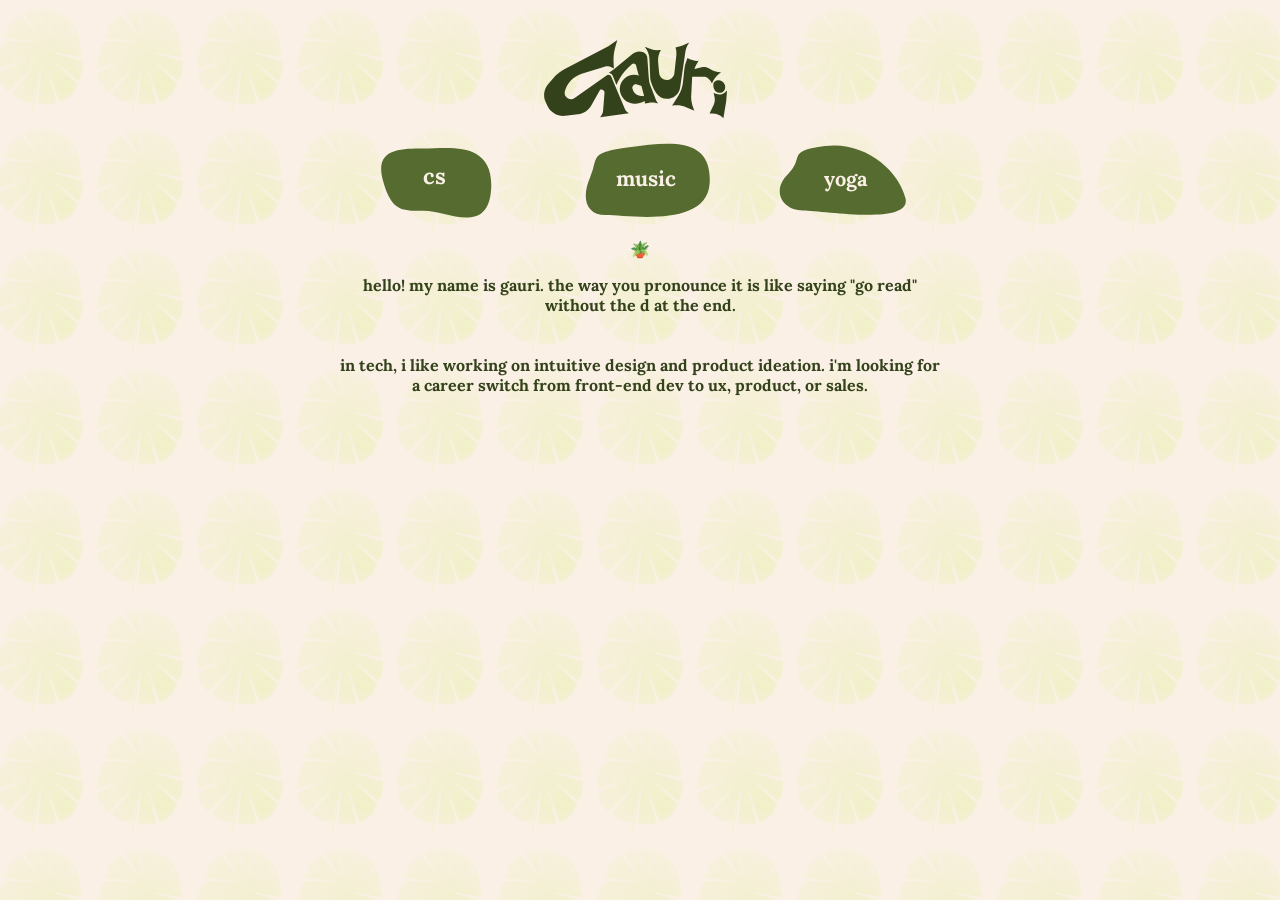
==== index.html @ 3ef173cd "skeleton website" ====
<!DOCTYPE html>
<html lang="en">

<head>
  <title>gauri</title>
  <meta charset="utf-8">
  <meta name="viewport" content="width=device-width, initial-scale=1">
  <link rel="stylesheet" type="text/css" href="style.css">
  <script src="https://ajax.googleapis.com/ajax/libs/jquery/3.6.0/jquery.min.js"></script>
  <script src="function.js"></script>
  <!-- todo add favicon -->
</head>

<body>
  <div class="main">
    <svg id="logo" viewBox="0 0 315 132" xmlns="http://www.w3.org/2000/svg">
      <path id="g"
        d="M115.938 45.3522L112.743 43.6297C109.19 41.7139 105.015 41.3109 101.161 42.5117L64.778 53.8492C51.6801 57.9307 41.5728 68.4175 37.9767 81.657V81.657C35.5062 90.7523 45.8003 97.9302 53.4808 92.4676L104.292 56.3291C106.9 54.4744 110.555 55.5127 111.798 58.4614L133.313 109.499C134.408 112.096 136.317 114.267 138.752 115.684L140 116.411L94.0625 123L96.723 118.993C97.8475 117.299 98.5233 115.348 98.687 113.321L101.05 84.0548C101.354 80.299 97.5236 77.582 94.0625 79.0714V79.0714L79.9514 104.087C75.5803 111.836 67.7867 117.047 58.9554 118.124L38.9652 120.564C27.0346 122.02 15.5058 115.699 10.3172 104.857L7.62297 99.2279C2.9922 89.552 4.52857 78.0525 11.5371 69.9316L19.1139 61.1522C24.5514 54.8516 31.1315 49.6363 38.5072 45.7812L107.188 9.88393L121.406 0L118.132 11.5061C115.955 19.1589 115.043 27.1162 115.433 35.0632L115.938 45.3522Z" />
      <path id="a1"
        d="M145.512 22.1182C150.363 18.0964 157.037 17.0781 162.867 19.4704V19.4704C166.396 20.9186 168.805 24.236 169.089 28.0403L171.616 61.8575C171.871 65.2674 172.624 68.6216 173.851 71.8132L183.378 96.5854C183.496 96.891 183.651 97.181 183.839 97.4489L186.333 101L183.217 100.308C179.086 99.3895 174.813 99.3001 170.647 100.045L165.3 101V101C165.3 96.2745 164.689 91.5688 163.483 86.9999L151.151 40.3046C150.374 37.3654 146.733 36.3321 144.529 38.4257L138.587 44.0692C131.593 50.7123 125.928 58.6262 121.893 67.3882L120 71.5L113.929 56.432C113.334 54.9549 112.177 53.775 110.711 53.1522L108 52L115.5 47L145.512 22.1182Z" />
      <path id="a2"
        d="M132.406 61.7094C139.162 55.2603 149.197 53.6497 157.632 57.6607L161.5 59.5L166.542 75.1638L152.737 70.6477C148.664 69.3152 144.665 72.8654 145.505 77.0678V77.0678C146.849 83.7866 152.593 88.7287 159.437 89.0546L168.628 89.4923C169.279 89.5233 169.875 89.8689 170.224 90.419L172.5 94L160.849 98.8576C159.094 99.5893 157.265 100.13 155.394 100.47L152.865 100.93C142.511 102.812 132.189 97.4762 127.738 87.9394L127.547 87.5288C123.46 78.7711 125.415 68.3824 132.406 61.7094V61.7094Z" />
      <path id="u"
        d="M187.951 52.5371C188.524 58.8128 193.786 63.6167 200.088 63.6167V63.6167C206.3 63.6167 211.518 58.9452 212.202 52.7713L215.253 25.2383C215.746 20.7925 215.33 16.293 214.03 12.0131L214 11.915L222.775 9.53471C224.489 9.06975 226.162 8.46719 227.78 7.7329L236 4L234.827 5.76473C232.136 9.81485 230.373 14.4097 229.665 19.2205L221.366 75.5784C218.57 94.5685 193.909 100.235 183.104 84.37V84.37C180.512 80.564 178.421 76.44 176.882 72.0998L174.937 66.6136C174.233 64.627 173.832 62.5457 173.747 60.4397L172.545 30.5156C172.256 23.3284 169.569 16.3621 165 10.8069V10.8069L174.522 14.2731C179.437 16.0621 184.707 16.6573 189.897 16.0095L190.738 15.9046V15.9046C187.278 21.6448 185.741 28.3393 186.351 35.0136L187.951 52.5371Z" />
      <path id="r"
        d="M233.047 28.7254V28.7254C238.339 31.9032 244.533 33.4527 250.7 33.1882V33.1882L247.533 38.4405C246.104 40.81 244.959 43.3391 244.121 45.976V45.976L255.7 43.4755C260.044 42.5374 264.583 43.4123 268.267 45.898V45.898C273.45 49.395 279.56 51.2634 285.813 51.2634L286.5 51.2634L282.941 54.2256C278.112 58.2441 274.357 63.3987 272.012 69.2267V69.2267V69.2267C270.91 66.4838 269.167 64.0454 266.928 62.1163L265.175 60.6062C263.449 59.1196 261.247 58.3019 258.97 58.3019L240.49 58.3019L239.302 83.2947V83.2947C238.012 92.3756 239.301 101.636 243.021 110.02L244.121 112.5L230.784 106.885C223.75 103.924 216.001 103.094 208.5 104.5V104.5L218.287 89.1046C222.406 82.6257 224.977 75.2853 225.802 67.6525L228.115 46.2535C228.575 41.9913 229.582 37.8061 231.111 33.8008L233.047 28.7254Z" />
      <path id="i1"
        d="M292.941 76.2C292.149 81.8 288.512 84 283.05 84C277.587 84 274.148 77.5228 274.148 72C274.148 66.4772 277.587 64 283.05 64C288.512 64 294.325 70.6 292.941 76.2Z" />
      <path id="i2"
        d="M295.945 80.5L294.648 97.5L290.148 124.5L289.072 123.491C284.623 119.321 278.755 117 272.657 117L268.148 117L274.617 103.38C276.578 99.2517 277.066 94.576 275.999 90.1316L274.648 84.5L279.445 86.0352C284.211 87.5603 289.429 86.4257 293.131 83.0591L295.945 80.5Z" />
    </svg>
    <div id="buttons">
      <svg class="button" id="cs" viewbox="0 0 800 450" xmlns="http://www.w3.org/2000/svg">
        <path class="buttonsvg"
          d="m305.4,395.2c-102.20994,0 -147,1.34807 -185,-140c-38,-141.34807 82.79006,-140 185,-140c102.20994,0 313,-40.34807 303,177c-10,217.34807 -200.79006,103 -303,103z" />
        <text xml:space="preserve" class="buttontext" y="275" x="300">cs</text>
      </svg>
      <svg class="button" id="music" viewbox="0 0 800 475" xmlns="http://www.w3.org/2000/svg">
        <path class="buttonsvg"
          d="m194.4,437.2c-102.20994,0 -115,-90.65193 -74,-182c41,-91.34807 -13.20994,-114 185,-140c198.20994,-26 392,-48.34807 382,169c-10,217.34807 -390.79006,153 -493,153z" />
        <text xml:space="preserve" class="buttontext" y="300" x="240">music</text>
      </svg>
      <svg class="button" id="yoga" viewbox="0 0 800 500" xmlns="http://www.w3.org/2000/svg">
        <path class="buttonsvg"
          d="m194.4,437.2c-102.20994,0 -160,-97.65193 -74,-182c86,-84.34807 -13.20994,-114 185,-140c198.20994,-26 369,121.65193 402,261c33,139.34807 -410.79006,61 -513,61z" />
        <text xml:space="preserve" class="buttontext" y="315" x="300">yoga</text>
      </svg>
    </div>
    <div id="cstext" class="summary hide">
      <p> i got my bachelor's and my master's in computer science at ucsd, the latter of which includes an HCI
        specialization. i've been at google since august 2020 working as a UX engineer. <a href="resume.pdf">here</a> is
        my full resume.
      </p>
    </div>
    <div id="musictext" class="summary hide">
      <p> i am classically trained on the piano and have done dozens of solo performances along with accompaniment for
        choir, orchestra, opera, musical theatre, solo instrumentalists, and pop bands.</p>
    </div>
    <div id="yogatext" class="summary hide">
      <p> i am a registered yoga teacher via a 200-hour yoga teacher training and have done a 100-hour meditation series. i taught free classes in san diego before moving to san francisco.</p>
    </div>
    
    <div id="break">🪴</div>
    <p>hello! my name is gauri. the way you pronounce it is like saying "go read" without the d at the end.</p>
    <p>in tech, i like working on intuitive design and product ideation. i'm looking for a career switch from front-end
      dev to ux, product, or sales.</p>
  </div>
</body>

</html>
---- style.css ----
@import url('https://fonts.googleapis.com/css2?family=Lora:wght@400;600&family=Spline+Sans&display=swap');

body {
 background-color: linen;
 background-image: url('./leaf.svg');
 background-position: center top;
 font-family: 'Lora', serif;
}

.main {
 display: flex;
 flex-direction: column;
 margin: 0 auto;
 width: 90%;
 padding: 2rem 0.5rem;
}

@media (min-width: 600px) {
 .main {
  max-width: 600px;
 }
}

p {
 color: rgb(52, 66, 27);
 font-weight: bold;
 padding-bottom: 0.5rem;
 text-align: center;
}

#error {
 display: block;
 max-width: 80%;
}

#logo {
 fill: rgb(52, 66, 27);
 width: 33%;
 min-width: 120px;
 margin: 0 auto;
}

#buttons {
 display: flex;
 flex-direction: row;
}

.button {
 fill: darkolivegreen;
 min-width: 120px;
 margin: 0 auto;
 max-width: 200px;
 max-height: 100px;
 cursor: pointer;
}

.button.on {
 fill: none;
 stroke:rgb(52, 66, 27);
 stroke-width: 4px;
}

.button:hover {
 fill: olivedrab;
 stroke:rgb(52, 66, 27);
 stroke-width: 2px;
}

.button:hover .buttontext {
 stroke:none;
}

.button.on .buttontext {
 fill:rgb(52, 66, 27);
}

.buttontext {
 fill: linen;
 font-size: 100px;
 font-weight: bold;
}

.hide {
 visibility: collapse;
 height: 0;
}

a, a:hover, a:visited {
 color: rgb(52, 66, 27);
}

#break {
 margin: 0 auto;
 padding-top: 1rem;
}
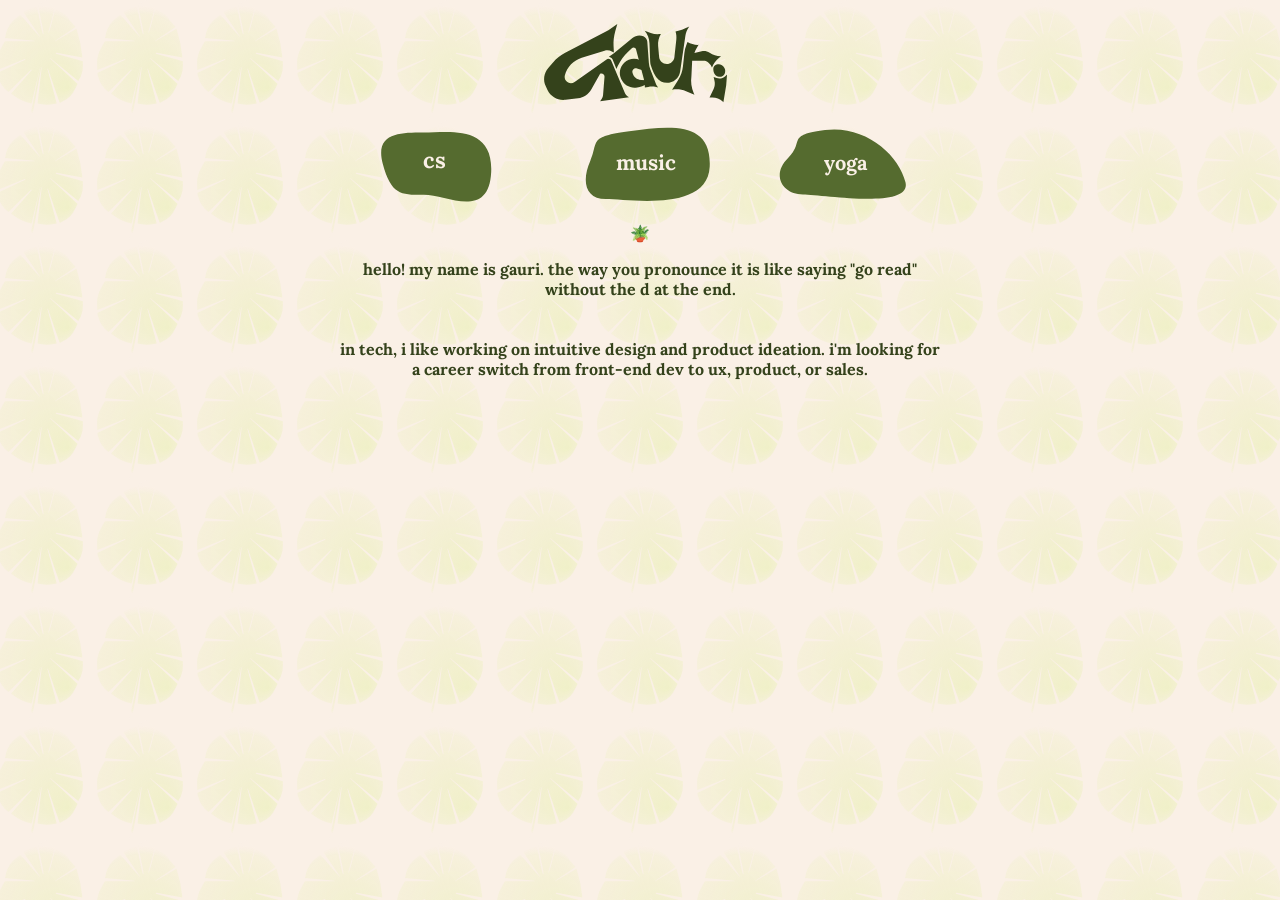
==== commit a5f84488: "style" ====
--- a/index.html
+++ b/index.html
@@ -8,7 +8,7 @@
   <link rel="stylesheet" type="text/css" href="style.css">
   <script src="https://ajax.googleapis.com/ajax/libs/jquery/3.6.0/jquery.min.js"></script>
   <script src="function.js"></script>
-  <!-- todo add favicon -->
+  <link rel="icon" type="image/x-icon" href="/images/favicon.ico">
 </head>
 
 <body>
--- a/style.css
+++ b/style.css
@@ -12,12 +12,13 @@
  flex-direction: column;
  margin: 0 auto;
  width: 90%;
- padding: 2rem 0.5rem;
+ padding: 2rem 1rem;
 }
 
 @media (min-width: 600px) {
  .main {
   max-width: 600px;
+  padding: 1rem 0;
  }
 }
 
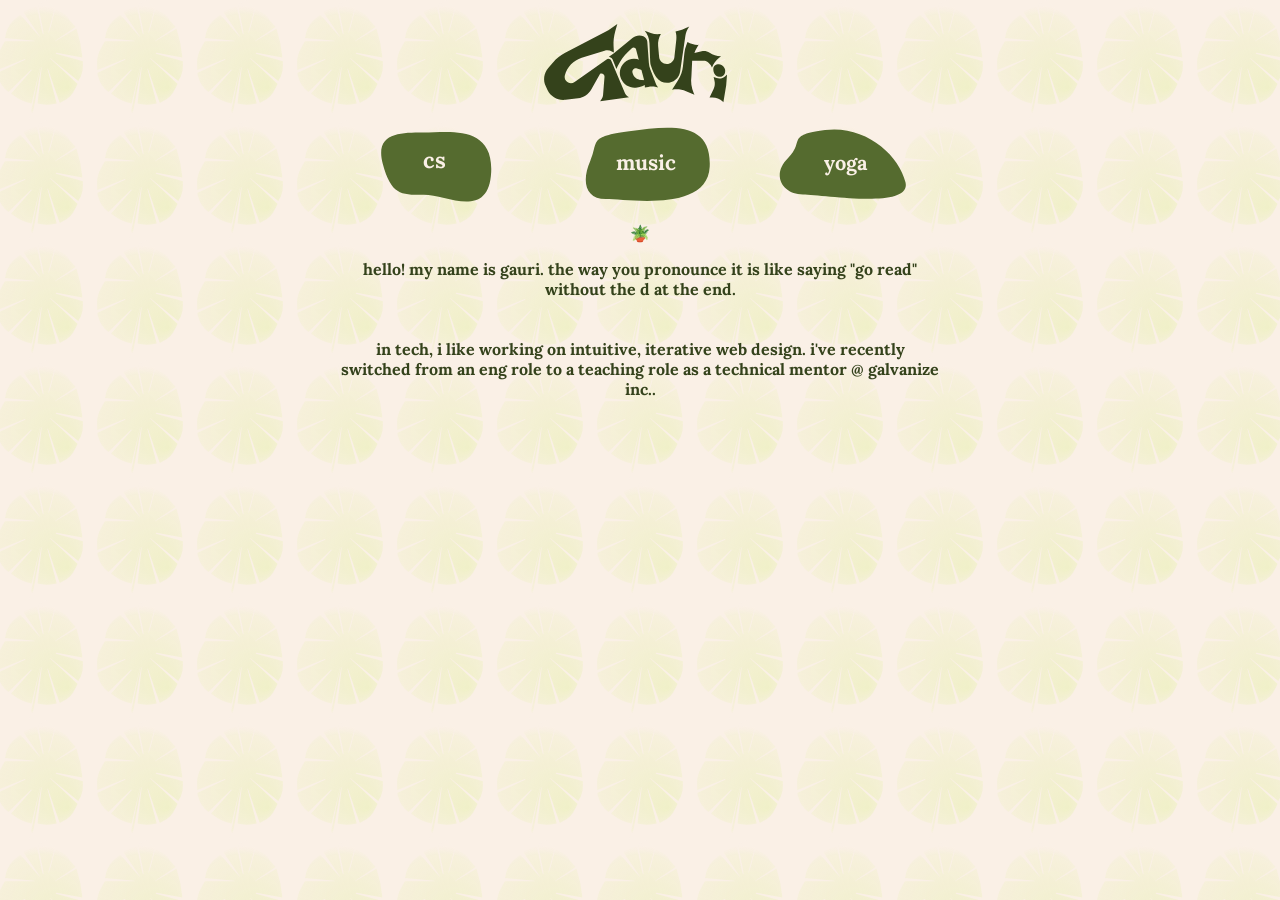
==== commit b72b2827: "changes for new job" ====
--- a/index.html
+++ b/index.html
@@ -8,7 +8,7 @@
   <link rel="stylesheet" type="text/css" href="style.css">
   <script src="https://ajax.googleapis.com/ajax/libs/jquery/3.6.0/jquery.min.js"></script>
   <script src="function.js"></script>
-  <link rel="icon" type="image/x-icon" href="/images/favicon.ico">
+  <link rel="icon" type="image/x-icon" href="favicon.ico">
 </head>
 
 <body>
@@ -48,7 +48,7 @@
     </div>
     <div id="cstext" class="summary hide">
       <p> i got my bachelor's and my master's in computer science at ucsd, the latter of which includes an HCI
-        specialization. i've been at google since august 2020 working as a UX engineer. <a href="resume.pdf">here</a> is
+        specialization. i was a UX engineer at google from aug 2020 - jun 2022. <a href="resume.pdf">here</a> is
         my full resume.
       </p>
     </div>
@@ -62,9 +62,9 @@
     
     <div id="break">🪴</div>
     <p>hello! my name is gauri. the way you pronounce it is like saying "go read" without the d at the end.</p>
-    <p>in tech, i like working on intuitive design and product ideation. i'm looking for a career switch from front-end
-      dev to ux, product, or sales.</p>
+    <p>in tech, i like working on intuitive, iterative web design. i've recently switched from an
+    eng role to a teaching role as a technical mentor @ galvanize inc..</p>
   </div>
 </body>
 
-</html>+</html>
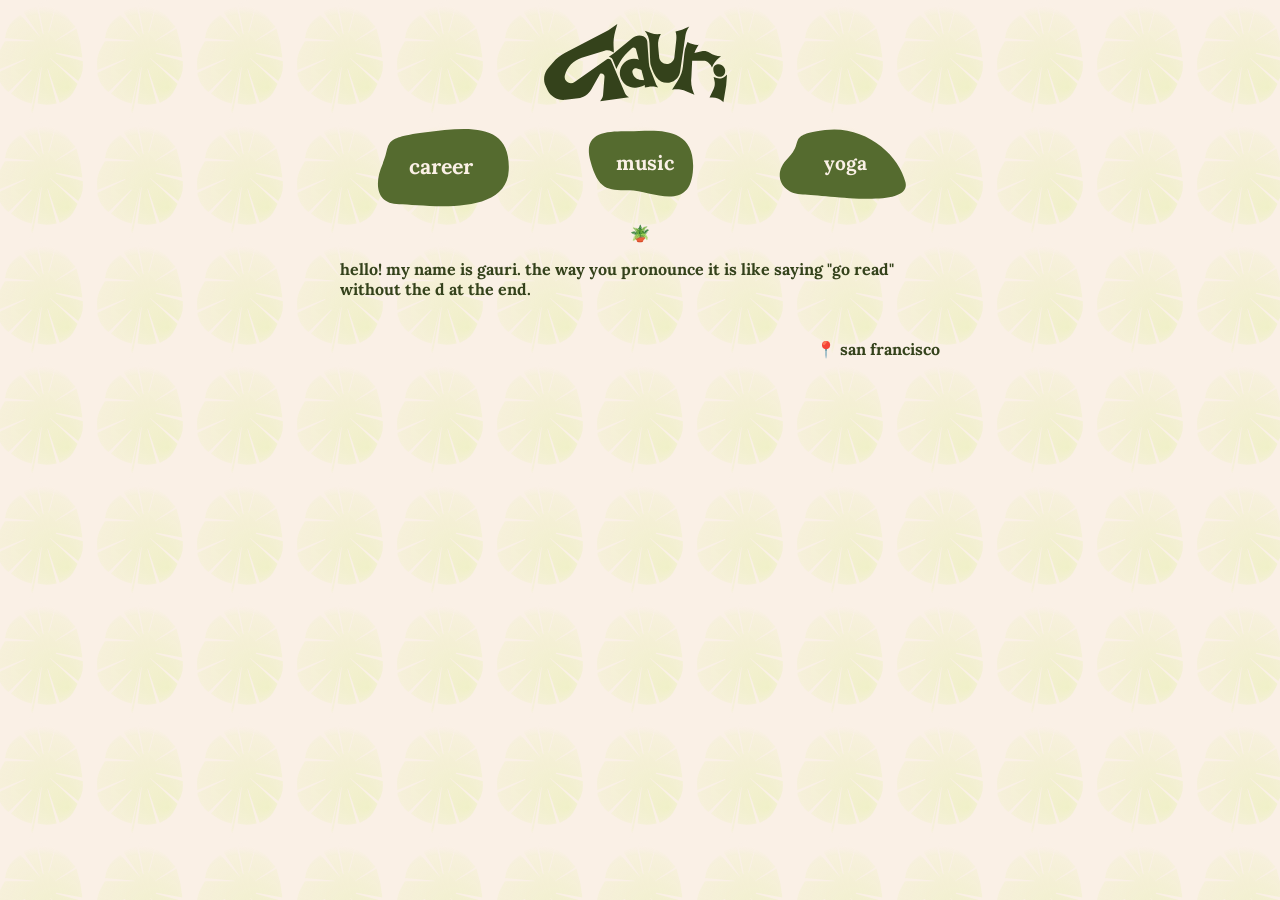
==== commit 88ad76ef: "new job in html, fix redundant css, add logo click to landing page" ====
--- a/index.html
+++ b/index.html
@@ -32,12 +32,12 @@
     <div id="buttons">
       <svg class="button" id="cs" viewbox="0 0 800 450" xmlns="http://www.w3.org/2000/svg">
         <path class="buttonsvg"
-          d="m305.4,395.2c-102.20994,0 -147,1.34807 -185,-140c-38,-141.34807 82.79006,-140 185,-140c102.20994,0 313,-40.34807 303,177c-10,217.34807 -200.79006,103 -303,103z" />
-        <text xml:space="preserve" class="buttontext" y="275" x="300">cs</text>
+          d="m194.4,437.2c-102.20994,0 -115,-90.65193 -74,-182c41,-91.34807 -13.20994,-114 185,-140c198.20994,-26 392,-48.34807 382,169c-10,217.34807 -390.79006,153 -493,153z" />
+        <text xml:space="preserve" class="buttontext" y="300" x="240">career</text>
       </svg>
       <svg class="button" id="music" viewbox="0 0 800 475" xmlns="http://www.w3.org/2000/svg">
         <path class="buttonsvg"
-          d="m194.4,437.2c-102.20994,0 -115,-90.65193 -74,-182c41,-91.34807 -13.20994,-114 185,-140c198.20994,-26 392,-48.34807 382,169c-10,217.34807 -390.79006,153 -493,153z" />
+          d="m305.4,395.2c-102.20994,0 -147,1.34807 -185,-140c-38,-141.34807 82.79006,-140 185,-140c102.20994,0 313,-40.34807 303,177c-10,217.34807 -200.79006,103 -303,103z" />
         <text xml:space="preserve" class="buttontext" y="300" x="240">music</text>
       </svg>
       <svg class="button" id="yoga" viewbox="0 0 800 500" xmlns="http://www.w3.org/2000/svg">
@@ -48,23 +48,27 @@
     </div>
     <div id="cstext" class="summary hide">
       <p> i got my bachelor's and my master's in computer science at ucsd, the latter of which includes an HCI
-        specialization. i was a UX engineer at google from aug 2020 - jun 2022. <a href="resume.pdf">here</a> is
-        my full resume.
+        specialization. </p>
+      <p>currently: product instructor @ workday</p>
+      <p>formerly: UX engineer @ google, technical instructor @ galvanize</p>
+      <p class="offset"><a href="resume.pdf">here</a> is my full resume.
       </p>
     </div>
     <div id="musictext" class="summary hide">
-      <p> i am classically trained on the piano and have done dozens of solo performances along with accompaniment for
-        choir, orchestra, opera, musical theatre, solo instrumentalists, and pop bands.</p>
+      <p> i am classically trained on the piano and have done hundreds of solo performances along with accompaniment for
+        choir, orchestra, opera, musical theatre, solo instrumentalists, and pop bands. i also have a minor in music
+        from ucsd. </p>
+      <p>available for all your keyb accompaniment needs! </p>
     </div>
     <div id="yogatext" class="summary hide">
-      <p> i am a registered yoga teacher via a 200-hour yoga teacher training and have done a 100-hour meditation series. i taught free classes in san diego before moving to san francisco.</p>
+      <p> i am a registered yoga teacher via a 200-hour yoga teacher training and have done a 100-hour meditation
+        series. i have taught ad-hoc free yoga classes since 2021 (both vinyasa & restorative).</p>
     </div>
-    
+
     <div id="break">🪴</div>
     <p>hello! my name is gauri. the way you pronounce it is like saying "go read" without the d at the end.</p>
-    <p>in tech, i like working on intuitive, iterative web design. i've recently switched from an
-    eng role to a teaching role as a technical mentor @ galvanize inc..</p>
+    <p class="offset">📍 san francisco</p>
   </div>
 </body>
 
-</html>
+</html>
--- a/style.css
+++ b/style.css
@@ -1,96 +1,102 @@
 @import url('https://fonts.googleapis.com/css2?family=Lora:wght@400;600&family=Spline+Sans&display=swap');
 
 body {
- background-color: linen;
- background-image: url('./leaf.svg');
- background-position: center top;
- font-family: 'Lora', serif;
+  background-color: linen;
+  background-image: url('./leaf.svg');
+  background-position: center top;
+  font-family: 'Lora', serif;
 }
 
 .main {
- display: flex;
- flex-direction: column;
- margin: 0 auto;
- width: 90%;
- padding: 2rem 1rem;
+  display: flex;
+  flex-direction: column;
+  margin: 0 auto;
+  width: 90%;
+  padding: 2rem 1rem;
 }
 
 @media (min-width: 600px) {
- .main {
-  max-width: 600px;
-  padding: 1rem 0;
- }
+  .main {
+    max-width: 600px;
+    padding: 1rem 0;
+  }
 }
 
 p {
- color: rgb(52, 66, 27);
- font-weight: bold;
- padding-bottom: 0.5rem;
- text-align: center;
+  color: rgb(52, 66, 27);
+  font-weight: bold;
+  padding-bottom: 0.5rem;
+}
+
+.offset {
+  text-align: right;
 }
 
 #error {
- display: block;
- max-width: 80%;
+  display: block;
+  max-width: 80%;
 }
 
 #logo {
- fill: rgb(52, 66, 27);
- width: 33%;
- min-width: 120px;
- margin: 0 auto;
+  fill: rgb(52, 66, 27);
+  width: 33%;
+  min-width: 120px;
+  margin: 0 auto;
+  cursor: pointer;
 }
 
 #buttons {
- display: flex;
- flex-direction: row;
+  display: flex;
+  flex-direction: row;
 }
 
 .button {
- fill: darkolivegreen;
- min-width: 120px;
- margin: 0 auto;
- max-width: 200px;
- max-height: 100px;
- cursor: pointer;
+  fill: darkolivegreen;
+  min-width: 120px;
+  margin: 0 auto;
+  max-width: 200px;
+  max-height: 100px;
+  cursor: pointer;
 }
 
 .button.on {
- fill: none;
- stroke:rgb(52, 66, 27);
- stroke-width: 4px;
+  fill: rgb(240, 240, 200);
+  stroke: rgb(52, 66, 27);
+  stroke-width: 6px;
 }
 
 .button:hover {
- fill: olivedrab;
- stroke:rgb(52, 66, 27);
- stroke-width: 2px;
+  fill: olivedrab;
+  stroke: rgb(52, 66, 27);
+  stroke-width: 2px;
 }
 
 .button:hover .buttontext {
- stroke:none;
+  stroke: none;
 }
 
 .button.on .buttontext {
- fill:rgb(52, 66, 27);
+  fill: rgb(52, 66, 27);
 }
 
 .buttontext {
- fill: linen;
- font-size: 100px;
- font-weight: bold;
+  fill: linen;
+  font-size: 6em;
+  font-weight: bold;
 }
 
 .hide {
- visibility: collapse;
- height: 0;
+  visibility: collapse;
+  height: 0;
 }
 
-a, a:hover, a:visited {
- color: rgb(52, 66, 27);
+a,
+a:hover,
+a:visited {
+  color: rgb(52, 66, 27);
 }
 
 #break {
- margin: 0 auto;
- padding-top: 1rem;
+  margin: 0 auto;
+  padding-top: 1rem;
 }
